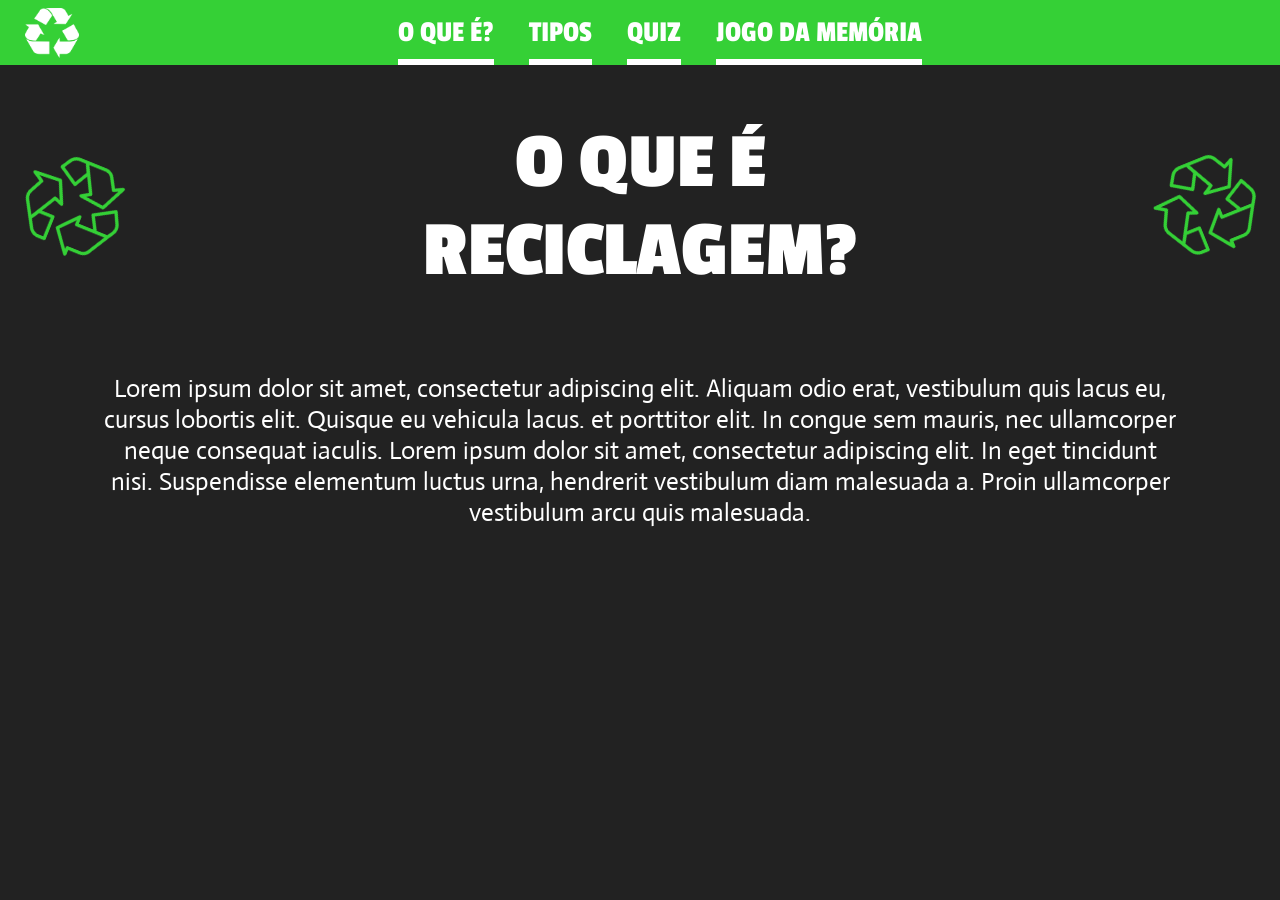
==== index.html @ b30389a8 "index fora da pasta" ====
<!DOCTYPE html>
<html lang="pt-br">

<head>
    <meta charset="UTF-8">
    <meta name="viewport" content="width=device-width, initial-scale=1">
    <title>EcoHub</title>
    <link rel="stylesheet" href="/style.css">
    <script src="/script.js" defer></script>
    <link rel="preconnect" href="https://fonts.googleapis.com">
    <link rel="preconnect" href="https://fonts.gstatic.com" crossorigin>
    <link href="https://fonts.googleapis.com/css2?family=Passion+One:wght@400;700;900&display=swap" rel="stylesheet">
    <link rel="preconnect" href="https://fonts.googleapis.com">
    <link rel="preconnect" href="https://fonts.gstatic.com" crossorigin>
    <link href="https://fonts.googleapis.com/css2?family=Actor&display=swap" rel="stylesheet">

</head>

<body>
    <div class="navbar">
        <img src="/img/recicle_logo.png" alt="logo" />
        <nav>
            <ul>
                <li><a href="/templates/index.html">O QUE É?</a></li>



                <li class="tipos">
                    <a href="#">TIPOS</a>


                    <div class="mega-menu">
                        <a href="/templates/papel.html" style="color: #42A4FF">PAPEL</a>
                        <a href="/templates/metal.html" style="color: #FBFF7E">METAL</a>
                        <a href="/templates/organico.html" style="color: #D29A23">ORGÂNICO</a>
                        <a href="/templates/radioativo.html" style="color: #F757FF">RADIOATIVO</a>
                        <a href="/templates/madeira.html" style="color: #191919">MADEIRA</a>
                        <a href="/templates/plastico.html" style="color: #FF6262">PLÁSTICO</a>
                        <a href="/templates/vidro.html" style="color: #AFFF69">VIDRO</a>
                        <a href="/templates/saude.html" style="color: #FFFFFF">SAÚDE</a>
                        <a href="/templates/pilha.html" style="color: #FF9602">PILHAS E BATERIAS</a>
                        <a href="/templates/naoreciclavel.html" style="color: #363636">NÃO RECICLÁVEL</a>
                    </div>
                </li>



                <li><a href="/templates/quiz.html">QUIZ</a></li>
                <li><a href="/templates/jogodamemoria.html">JOGO DA MEMÓRIA</a></li>
            </ul>
        </nav>
    </div>


    <div class="container">


        <div class="title">
            <img src="/img/recycle-sign.png" alt="recicle">
            <h1>O QUE É RECICLAGEM?</h1>
            <img src="/img/recycle-sign.png" alt="recicle" id="invert_recicle">
        </div>


        <div class="text">

            <p>Lorem ipsum dolor sit amet, consectetur adipiscing elit. Aliquam odio erat, vestibulum quis lacus eu,
                cursus lobortis elit. Quisque eu vehicula lacus. et porttitor elit. In congue sem mauris, nec
                ullamcorper neque consequat iaculis. Lorem ipsum dolor sit amet, consectetur adipiscing elit. In eget
                tincidunt nisi. Suspendisse elementum luctus urna, hendrerit vestibulum diam malesuada a. Proin
                ullamcorper vestibulum arcu quis malesuada.
            </p>
        </div>

    </div>




</body>

</html>
---- style.css ----
body {
    margin: 0;
    padding: 0;
    background-color: #222222;

}

.navbar {
    display: flex;
    flex-direction: row;
    justify-content: center;
    align-items: center;
    background-color: #35D036;
}

.navbar ul {
    display: flex;
    flex-direction: row;
    gap: 35px;
}

.navbar ul li {
    list-style: none;
    font-family: "Passion One";
}

.navbar ul li a {
    text-decoration: underline 6px solid white;
    text-underline-offset: 18px;
    color: white;
    font-size: 30px;
}

.navbar img {
    height: 50px;
    position: absolute;
    left: 25px;
}

.mega-menu {
    position: absolute;
    left: 50%;
    transform: translateX(-50%);

    width: 500px;
    background: #6b6b6b;
    border-radius: 15px;
    padding: 20px;

    display: none;

    grid-template-columns: repeat(5, 1fr);
    gap: 15px;
}

/* mostrar ao passar o mouse */
.tipos:hover .mega-menu {
    display: grid;

}

/* itens */
.navbar .mega-menu a {
    text-decoration: none;
    color: white;
    font-size: 20px;
    text-align: center;
}

.navbar .mega-menu a:hover {
    text-shadow: 0 8px 16px rgba(0, 0, 0, 0.8);
    transform: scale(1.10);
}





.container {
    display: flex;
    flex-direction: column;
    align-items: center;
    padding: 0 100px 0 100px;
}


.title {
    font-family: "Passion One";
    font-size: 40px;
    color: white;
    display: flex;
    flex-direction: row;
    align-items: center;
    gap: 300px;
    text-align: center;


}

.title img {
    height: 100px;
    transform: rotateZ(22deg);
}

#invert_recicle {
    transform: rotateZ(-22deg);
}



.text {
    color: white;
    font-size: 25px;
    font-family: "Actor";
    text-align: center;
}

.tabela_cartas {
    border-collapse: separate;
    border-spacing: 10px 10px;
    margin: 0 auto;
}

.tabela_cartas td {
    border: 2px solid white;
    border-radius: 14px;
    cursor: pointer;
    perspective: 1000px;

    /* AQUI ESTÁ A MÁGICA: Largura e altura fixas para as linhas não colapsarem */
    width: 110px;
    height: 150px;
    padding: 0;
}

.tabela_cartas img {
    /* Mudamos para 100% para ele preencher o td de 150px certinho */
    width: 100%;
    height: 100%;
    border-radius: 12px;
    border: 2px solid black;
    box-sizing: border-box;
}

/* =========================================
   LÓGICA DA ANIMAÇÃO 3D (MANTENHA IGUAL)
========================================= */
.card-inner {
    width: 100%;
    height: 100%;
    position: relative;
    transition: transform 0.6s cubic-bezier(0.4, 0.2, 0.2, 1);
    transform-style: preserve-3d;
}

.card-inner.flip {
    transform: rotateY(180deg);
}

.card-front,
.card-back {
    width: 100%;
    height: 100%;
    position: absolute;
    backface-visibility: hidden;
    border-radius: 12px;
}

.card-back {
    transform: rotateY(180deg);
}

#btn-reiniciar {
    padding: 10px 20px;
    font-size: 30px;
    font-family: "Passion One";
    border-radius: 8px;
    border: none;
    background-color: #35D036;
    color: white;
    cursor: pointer;
    margin-top: 20px;
}











@media (max-width: 1100px) {
    .navbar ul {
        gap: 25px;
    }

    .navbar ul li a {
        font-size: 42px;
        text-decoration: underline 7px solid white;
        text-underline-offset: 18px;
    }

    .navbar img {
        height: 60px;
        position: absolute;
        left: 10px;
    }

    .container {
        padding: 0 30px 0 30px;
    }

    .title {

        gap: 100px;
        font-size: 40px;

    }

    .title img {
        height: 120px;
        transform: rotateZ(22deg);
    }

    .text {
        font-size: 35px;
    }

    .tabela_cartas img {
        border-radius: 12px;
        border: 2px solid black;
        margin-bottom: -4px;
    }

    .tabela_cartas td {
        border: 2px solid rgb(255, 255, 255);
        border-radius: 14px;
        cursor: pointer;
        

    }

    .tabela_cartas {
        border-collapse: separate;
        border-spacing: 10px 10px;
    }
    #btn-reiniciar {
    padding: 8px 12px;
    font-size: 35px;
    border-radius: 8px;
    }


}




@media (max-width: 768px) {
    .navbar {
        flex-direction: row;
        align-items: center;

    }

    .navbar ul {
        flex-direction: row;

        align-items: center;
        gap: 20px;
    }

    .navbar ul li a {
        font-size: 21px;
        text-decoration: underline 4px solid white;
        text-underline-offset: 17px;
    }

    .navbar ul {
        gap: 20px;
    }

    .navbar img {
        height: 30px;
        position: absolute;
        left: 5px;
    }

    .container {
        padding: 0 20px 0 20px;
    }

    .title {

        gap: 20px;
        font-size: 17px;

    }

    .title img {
        height: 50px;
        transform: rotateZ(22deg);
    }

    .text {
        font-size: 16px;
    }

    .tabela_cartas img {
        height: 80px;
        border-radius: 10px;
        border: 1px solid black;
        margin-bottom: -4px;
    }

    .tabela_cartas td {
        border: 2px solid white;
        border-radius: 12px;
        cursor: pointer;
        width: 58px;
        height: 80px;
        padding: 0;
    }

    .tabela_cartas {
        border-collapse: separate;
        border-spacing: 10px 10px;
    }
    #btn-reiniciar {
    padding: 8px 12px;
    font-size: 16px;
    border-radius: 8px;
    }
}











@media (max-width: 412px) {
    .navbar {
        flex-direction: row;
        align-items: center;

    }

    .navbar ul {
        flex-direction: row;

        align-items: center;
        gap: 10px;
    }

    .navbar ul li a {
        font-size: 15px;
        text-decoration: underline 3px solid white;
        text-underline-offset: 17px;
    }

    .navbar ul {
        gap: 10px;
    }

    .navbar img {
        height: 25px;
        position: absolute;
        left: 5px;
    }

    .container {
        padding: 0 20px 0 20px;
    }

    .title {

        gap: 50px;
        font-size: 12px;

    }

    .title img {
        height: 25px;
        transform: rotateZ(22deg);
    }

    .text {
        font-size: 10px;
    }

    .tabela_cartas img {
        height: 60px;
        border-radius: 6px;
        border: 1px solid black;
        margin-bottom: -4px;
    }

    .tabela_cartas td {
        border: 1px solid white;
        border-radius: 8px;
        cursor: pointer;
        width: 44px;
        height: 60px;
        padding: 0;
    }

    .tabela_cartas {
        border-collapse: separate;
        border-spacing: 10px 10px;
    }
    #btn-reiniciar {
    padding: 5px 10px;
    font-size: 10px;
    border-radius: 6px;
    }
}
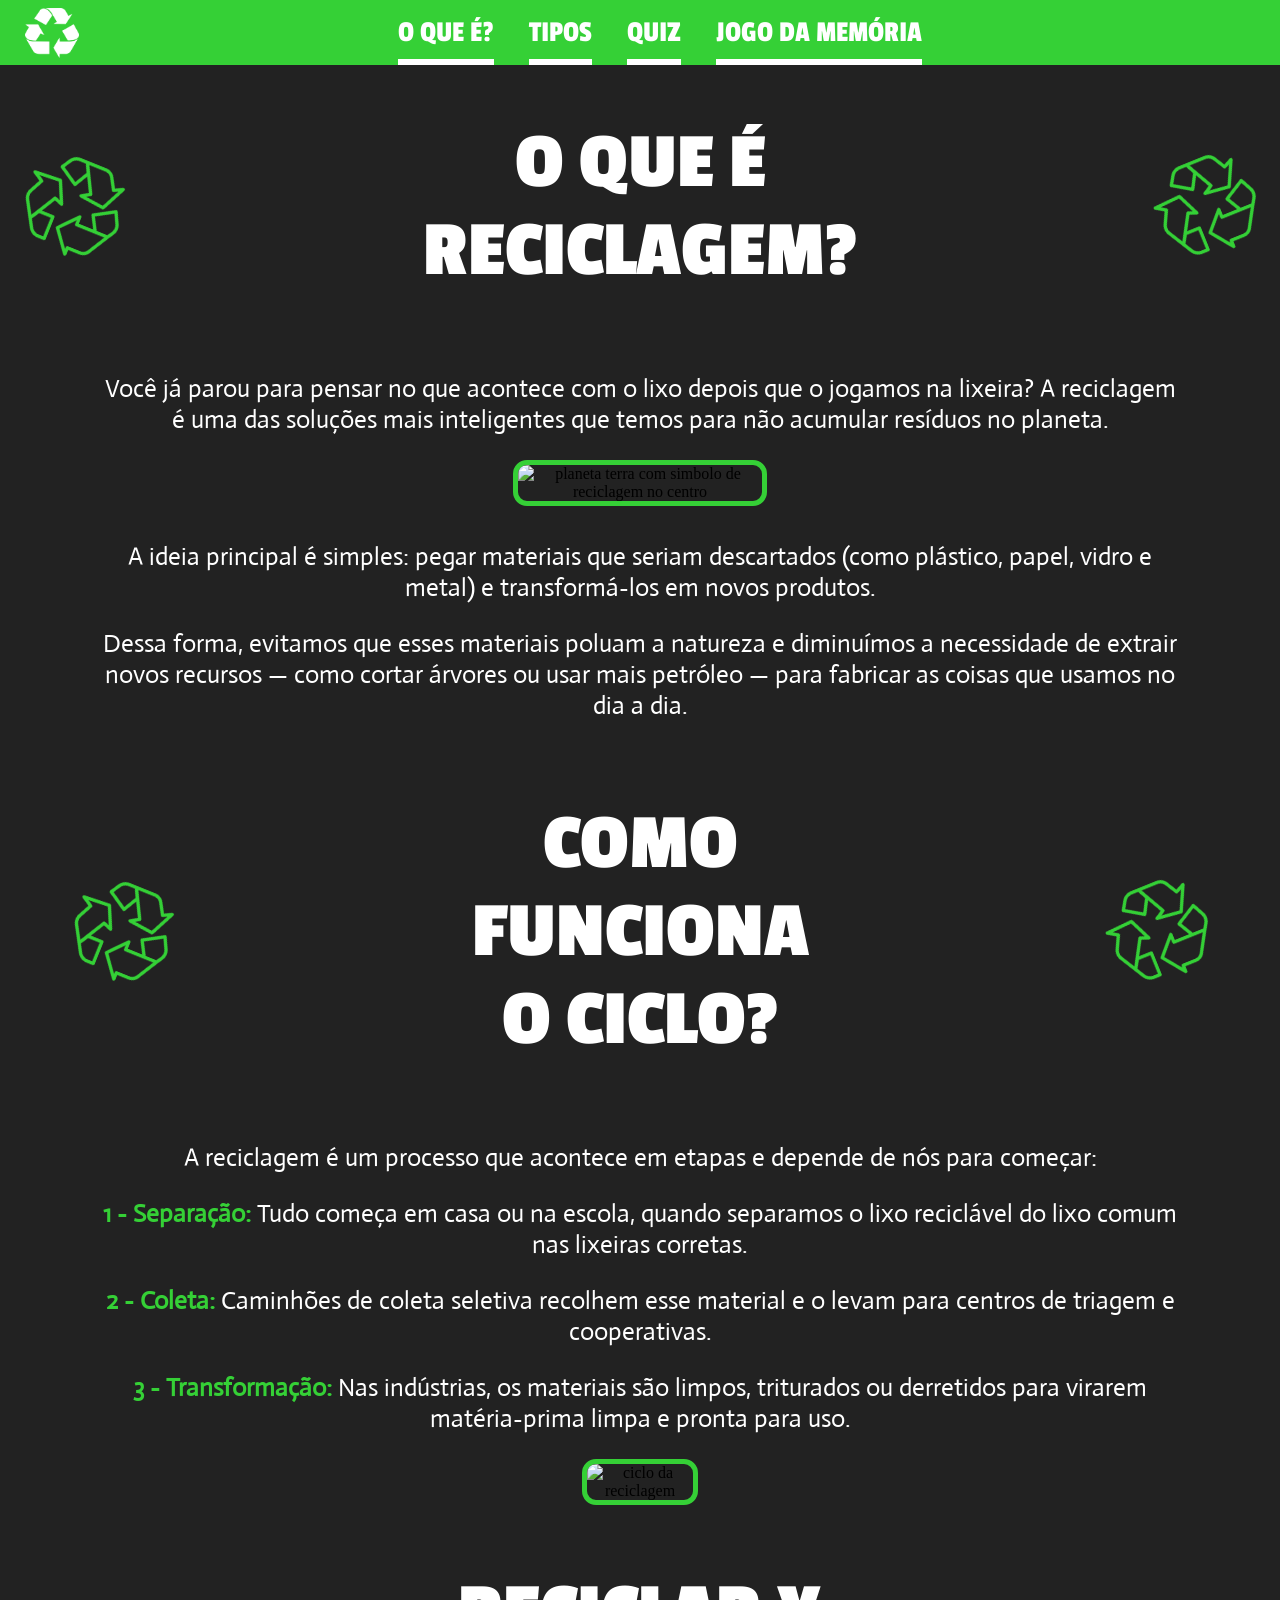
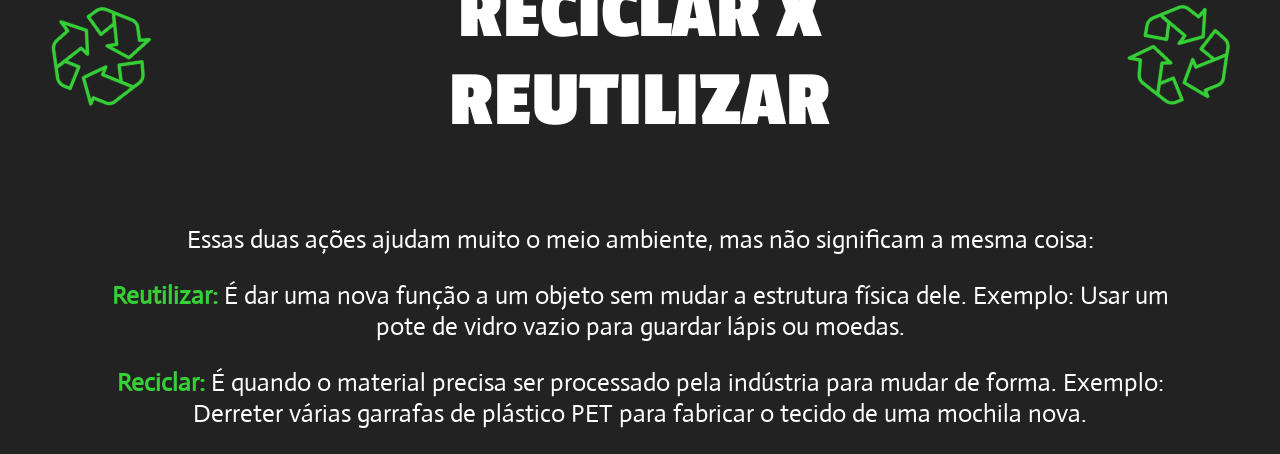
==== commit 10ced53c: "textos informativos pt1" ====
--- a/index.html
+++ b/index.html
@@ -5,8 +5,8 @@
     <meta charset="UTF-8">
     <meta name="viewport" content="width=device-width, initial-scale=1">
     <title>EcoHub</title>
-    <link rel="stylesheet" href="/style.css">
-    <script src="/script.js" defer></script>
+    <link rel="stylesheet" href="style.css">
+    <script src="script.js" defer></script>
     <link rel="preconnect" href="https://fonts.googleapis.com">
     <link rel="preconnect" href="https://fonts.gstatic.com" crossorigin>
     <link href="https://fonts.googleapis.com/css2?family=Passion+One:wght@400;700;900&display=swap" rel="stylesheet">
@@ -18,10 +18,10 @@
 
 <body>
     <div class="navbar">
-        <img src="/img/recicle_logo.png" alt="logo" />
+        <img src="img/recicle_logo.png" alt="logo" />
         <nav>
             <ul>
-                <li><a href="/templates/index.html">O QUE É?</a></li>
+                <li><a href="index.html">O QUE É?</a></li>
 
 
 
@@ -30,23 +30,23 @@
 
 
                     <div class="mega-menu">
-                        <a href="/templates/papel.html" style="color: #42A4FF">PAPEL</a>
-                        <a href="/templates/metal.html" style="color: #FBFF7E">METAL</a>
-                        <a href="/templates/organico.html" style="color: #D29A23">ORGÂNICO</a>
-                        <a href="/templates/radioativo.html" style="color: #F757FF">RADIOATIVO</a>
-                        <a href="/templates/madeira.html" style="color: #191919">MADEIRA</a>
-                        <a href="/templates/plastico.html" style="color: #FF6262">PLÁSTICO</a>
-                        <a href="/templates/vidro.html" style="color: #AFFF69">VIDRO</a>
-                        <a href="/templates/saude.html" style="color: #FFFFFF">SAÚDE</a>
-                        <a href="/templates/pilha.html" style="color: #FF9602">PILHAS E BATERIAS</a>
-                        <a href="/templates/naoreciclavel.html" style="color: #363636">NÃO RECICLÁVEL</a>
+                        <a href="templates/papel.html" style="color: #42A4FF">PAPEL</a>
+                        <a href="templates/metal.html" style="color: #FBFF7E">METAL</a>
+                        <a href="templates/organico.html" style="color: #D29A23">ORGÂNICO</a>
+                        <a href="templates/radioativo.html" style="color: #F757FF">RADIOATIVO</a>
+                        <a href="templates/madeira.html" style="color: #191919">MADEIRA</a>
+                        <a href="templates/plastico.html" style="color: #FF6262">PLÁSTICO</a>
+                        <a href="templates/vidro.html" style="color: #AFFF69">VIDRO</a>
+                        <a href="templates/saude.html" style="color: #FFFFFF">SAÚDE</a>
+                        <a href="templates/pilha.html" style="color: #FF9602">PILHAS E BATERIAS</a>
+                        <a href="templates/naoreciclavel.html" style="color: #363636">NÃO RECICLÁVEL</a>
                     </div>
                 </li>
 
 
 
-                <li><a href="/templates/quiz.html">QUIZ</a></li>
-                <li><a href="/templates/jogodamemoria.html">JOGO DA MEMÓRIA</a></li>
+                <li><a href="templates/quiz.html">QUIZ</a></li>
+                <li><a href="templates/jogodamemoria.html">JOGO DA MEMÓRIA</a></li>
             </ul>
         </nav>
     </div>
@@ -56,19 +56,76 @@
 
 
         <div class="title">
-            <img src="/img/recycle-sign.png" alt="recicle">
+            <img src="img/recycle-sign.png" alt="recicle">
             <h1>O QUE É RECICLAGEM?</h1>
-            <img src="/img/recycle-sign.png" alt="recicle" id="invert_recicle">
+            <img src="img/recycle-sign.png" alt="recicle" id="invert_recicle">
         </div>
 
 
         <div class="text">
 
-            <p>Lorem ipsum dolor sit amet, consectetur adipiscing elit. Aliquam odio erat, vestibulum quis lacus eu,
-                cursus lobortis elit. Quisque eu vehicula lacus. et porttitor elit. In congue sem mauris, nec
-                ullamcorper neque consequat iaculis. Lorem ipsum dolor sit amet, consectetur adipiscing elit. In eget
-                tincidunt nisi. Suspendisse elementum luctus urna, hendrerit vestibulum diam malesuada a. Proin
-                ullamcorper vestibulum arcu quis malesuada.
+            <p>Você já parou para pensar no que acontece com o lixo depois que o jogamos na lixeira? A reciclagem é uma
+                das soluções mais inteligentes que temos para não acumular resíduos no planeta.
+            </p>
+        </div>
+
+        <div class="image">
+            <img src="img/img_index/planeta.png" alt="planeta terra com simbolo de reciclagem no centro" style="border-color: #35D036;">
+        </div>
+
+        <div class="text">
+
+            <p>A ideia principal é simples: pegar materiais que seriam descartados (como plástico, papel, vidro e metal)
+                e transformá-los em novos produtos.</p>
+
+            Dessa forma, evitamos que esses materiais poluam a natureza e diminuímos a necessidade de extrair novos
+            recursos — como cortar árvores ou usar mais petróleo — para fabricar as coisas que usamos no dia a dia.
+            </p>
+        </div>
+
+        <div class="title">
+            <img src="img/recycle-sign.png" alt="recicle">
+            <h1>COMO FUNCIONA O CICLO?</h1>
+            <img src="img/recycle-sign.png" alt="recicle" id="invert_recicle">
+        </div>
+
+        <div class="text">
+
+            <p>A reciclagem é um processo que acontece em etapas e depende de nós para começar:</p>
+
+            <span style="color: #35D036; font-weight: bold;">1 - Separação:</span> Tudo começa em casa ou na escola,
+            quando separamos o lixo reciclável do lixo comum nas
+            lixeiras corretas.</p>
+
+            <span style="color: #35D036; font-weight: bold;">2 - Coleta:</span> Caminhões de coleta seletiva recolhem
+            esse material e o levam para centros de triagem e
+            cooperativas.</p>
+
+            <span style="color: #35D036; font-weight: bold;">3 - Transformação:</span> Nas indústrias, os materiais são
+            limpos, triturados ou derretidos para virarem
+            matéria-prima limpa e pronta para uso.</p>
+            </p>
+        </div>
+
+        <div class="image">
+            <img src="img/img_index/ciclo.png" alt="ciclo da reciclagem" style="border-color: #35D036;">
+        </div>
+
+        <div class="title">
+            <img src="img/recycle-sign.png" alt="recicle">
+            <h1>RECICLAR X REUTILIZAR</h1>
+            <img src="img/recycle-sign.png" alt="recicle" id="invert_recicle">
+        </div>
+
+        <div class="text">
+
+            <p>Essas duas ações ajudam muito o meio ambiente, mas não significam a mesma coisa:</p>
+
+                <span style="color: #35D036; font-weight: bold;">Reutilizar:</span> É dar uma nova função a um objeto sem mudar a estrutura física dele. Exemplo: Usar um pote
+                de vidro vazio para guardar lápis ou moedas.</p>
+
+                <span style="color: #35D036; font-weight: bold;">Reciclar:</span> É quando o material precisa ser processado pela indústria para mudar de forma. Exemplo:
+                Derreter várias garrafas de plástico PET para fabricar o tecido de uma mochila nova.
             </p>
         </div>
 
--- a/style.css
+++ b/style.css
@@ -51,6 +51,7 @@
 
     grid-template-columns: repeat(5, 1fr);
     gap: 15px;
+    z-index: 2;
 }
 
 /* mostrar ao passar o mouse */
@@ -113,6 +114,20 @@
     font-size: 25px;
     font-family: "Actor";
     text-align: center;
+}
+
+.image img {
+    width: 70%;
+    text-align: center;
+    border: 5px solid;
+    border-radius: 14px;
+}
+
+.image {
+    display: flex;
+    justify-content: center;
+    margin-bottom: 10px;
+
 }
 
 .tabela_cartas {
@@ -192,6 +207,7 @@
 
 
 
+
 @media (max-width: 1100px) {
     .navbar ul {
         gap: 25px;
@@ -215,8 +231,8 @@
 
     .title {
 
-        gap: 100px;
-        font-size: 40px;
+        gap: 20px;
+        font-size: 45px;
 
     }
 
@@ -226,7 +242,30 @@
     }
 
     .text {
-        font-size: 35px;
+        font-size: 40px;
+    }
+
+    .image img {
+        border: 5px solid;
+        border-radius: 12px;
+    }
+
+    .image {
+        margin-bottom: 8px;
+
+    }
+
+    .mega-menu {
+
+        width: 700px;
+        background: #6b6b6b;
+        border-radius: 12px;
+        padding: 8px;
+        gap: 10px;
+    }
+
+    .navbar .mega-menu a {
+        font-size: 30px;
     }
 
     .tabela_cartas img {
@@ -239,7 +278,7 @@
         border: 2px solid rgb(255, 255, 255);
         border-radius: 14px;
         cursor: pointer;
-        
+
 
     }
 
@@ -247,10 +286,11 @@
         border-collapse: separate;
         border-spacing: 10px 10px;
     }
+
     #btn-reiniciar {
-    padding: 8px 12px;
-    font-size: 35px;
-    border-radius: 8px;
+        padding: 8px 12px;
+        font-size: 35px;
+        border-radius: 8px;
     }
 
 
@@ -296,7 +336,7 @@
     .title {
 
         gap: 20px;
-        font-size: 17px;
+        font-size: 20px;
 
     }
 
@@ -306,8 +346,33 @@
     }
 
     .text {
-        font-size: 16px;
-    }
+        font-size: 19px;
+    }
+    .image img {
+        border: 3px solid;
+        border-radius: 10px;
+    }
+
+    .image {
+        margin-bottom: 5px;
+
+    }
+
+
+    .mega-menu {
+
+        width: 300px;
+        background: #6b6b6b;
+        border-radius: 5px;
+        padding: 5px;
+        gap: 5px;
+    }
+
+    .navbar .mega-menu a {
+        font-size: 13px;
+    }
+
+
 
     .tabela_cartas img {
         height: 80px;
@@ -329,10 +394,11 @@
         border-collapse: separate;
         border-spacing: 10px 10px;
     }
+
     #btn-reiniciar {
-    padding: 8px 12px;
-    font-size: 16px;
-    border-radius: 8px;
+        padding: 8px 12px;
+        font-size: 16px;
+        border-radius: 8px;
     }
 }
 
@@ -382,17 +448,41 @@
 
     .title {
 
-        gap: 50px;
-        font-size: 12px;
+        gap: 15px;
+        font-size: 20px;
 
     }
 
     .title img {
-        height: 25px;
+        height: 45px;
         transform: rotateZ(22deg);
     }
 
     .text {
+        font-size: 15px;
+    }
+
+    .image img {
+        border: 3px solid;
+        border-radius: 8px;
+    }
+
+    .image {
+        margin-bottom: 5px;
+
+    }
+
+
+    .mega-menu {
+
+        width: 250px;
+        background: #6b6b6b;
+        border-radius: 5px;
+        padding: 5px;
+        gap: 3px;
+    }
+
+    .navbar .mega-menu a {
         font-size: 10px;
     }
 
@@ -416,9 +506,10 @@
         border-collapse: separate;
         border-spacing: 10px 10px;
     }
+
     #btn-reiniciar {
-    padding: 5px 10px;
-    font-size: 10px;
-    border-radius: 6px;
+        padding: 5px 10px;
+        font-size: 10px;
+        border-radius: 6px;
     }
 }
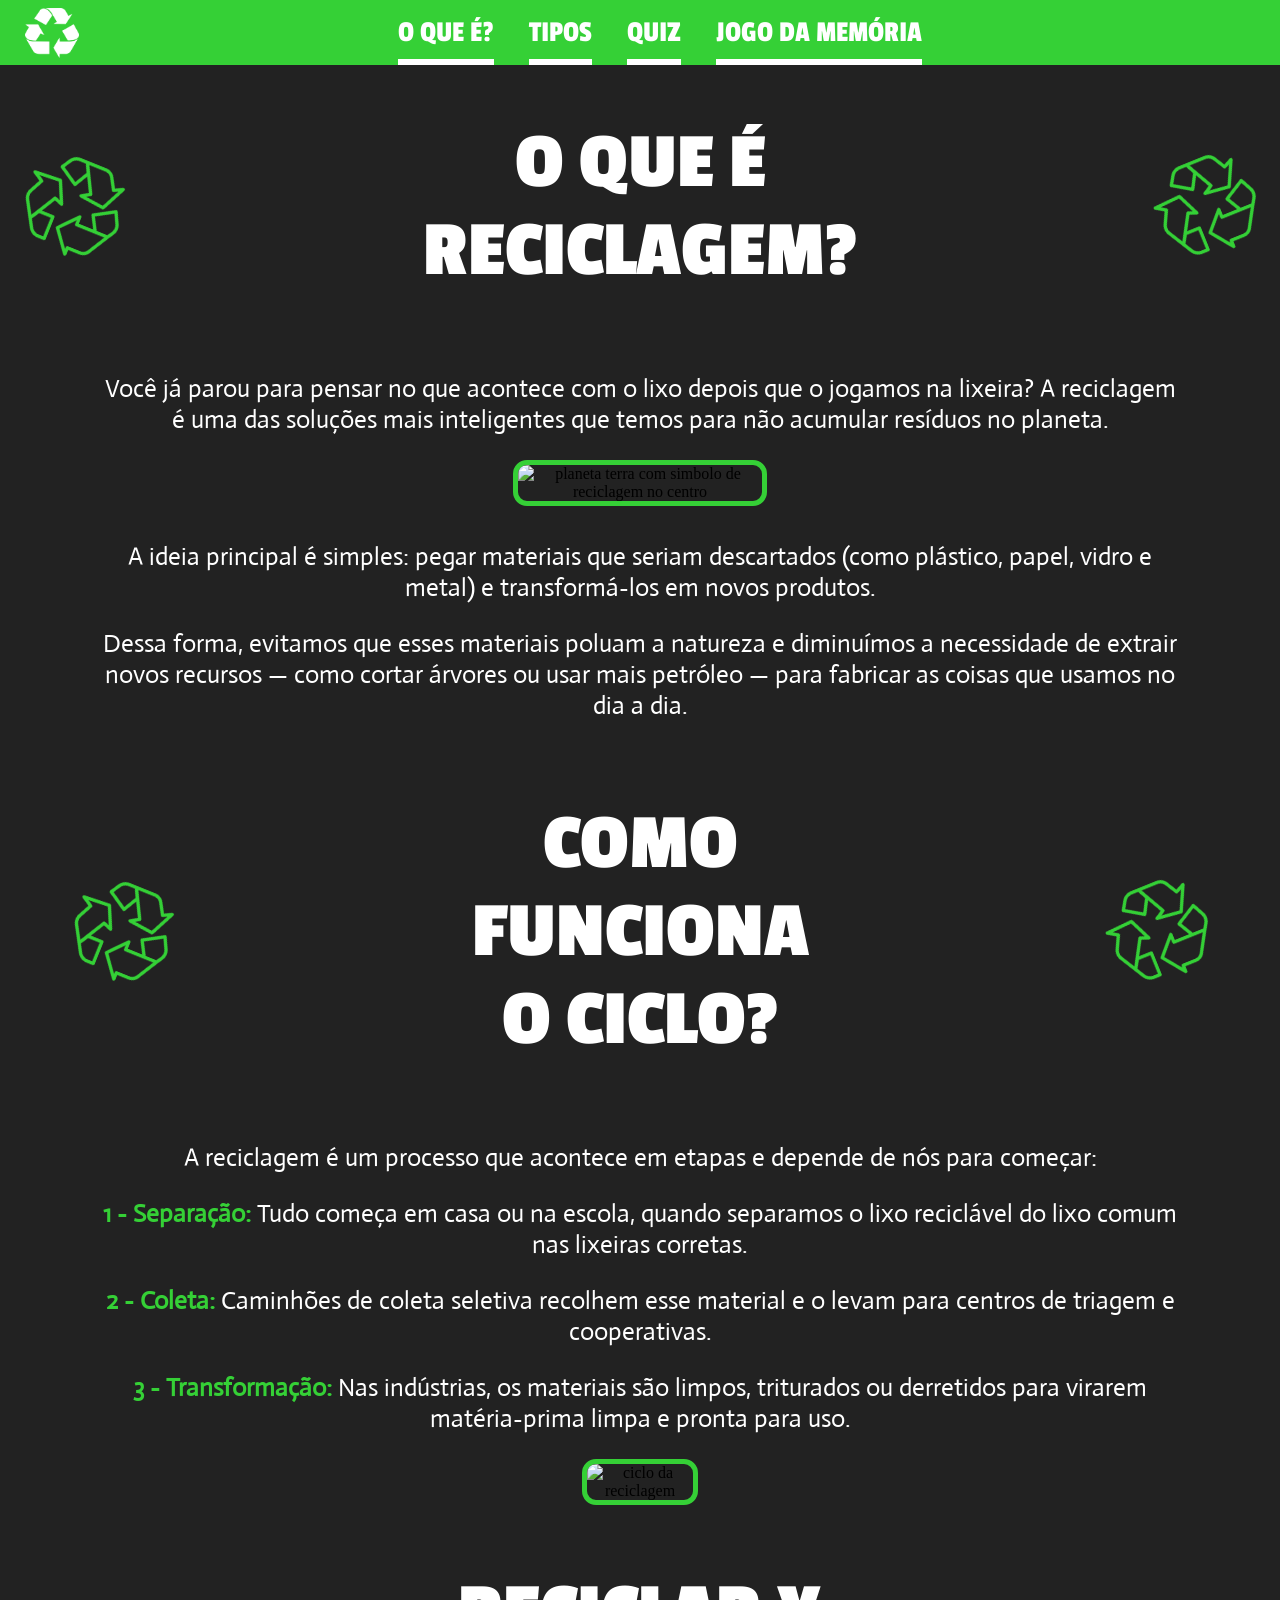
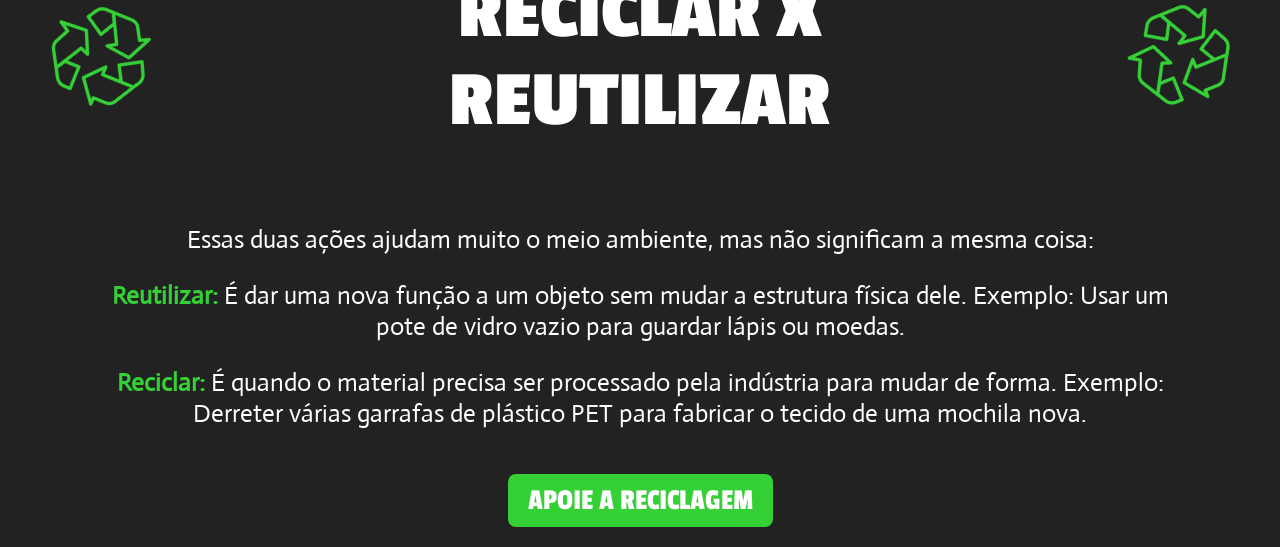
==== commit 507c8c4a: "completo (sem quiz)" ====
--- a/index.html
+++ b/index.html
@@ -18,7 +18,9 @@
 
 <body>
     <div class="navbar">
-        <img src="img/recicle_logo.png" alt="logo" />
+        <a href="../index.html" style="cursor: pointer; margin: 0; display: flex; align-items: center;">
+            <img src="../img/recicle_logo.png" alt="logo" style="display: block; max-height: 100%;">
+        </a>
         <nav>
             <ul>
                 <li><a href="index.html">O QUE É?</a></li>
@@ -129,6 +131,15 @@
             </p>
         </div>
 
+        <div style="text-align: center; margin-bottom: 20px;">
+            <a href="https://www.viralata.org.br/home/" target="_blank" rel="noopener noreferrer">
+                <button class="botao">
+                    APOIE A RECICLAGEM
+                </button>
+            </a>
+
+        </div>
+
     </div>
 
 
--- a/style.css
+++ b/style.css
@@ -42,7 +42,7 @@
     left: 50%;
     transform: translateX(-50%);
 
-    width: 500px;
+    width: 700px;
     background: #6b6b6b;
     border-radius: 15px;
     padding: 20px;
@@ -64,7 +64,7 @@
 .navbar .mega-menu a {
     text-decoration: none;
     color: white;
-    font-size: 20px;
+    font-size: 30px;
     text-align: center;
 }
 
@@ -197,6 +197,19 @@
     margin-top: 20px;
 }
 
+.botao {
+    padding: 10px 20px;
+    font-size: 30px;
+    font-family: "Passion One";
+    border-radius: 8px;
+    border: none;
+    background-color: #35D036;
+    color: white;
+    cursor: pointer;
+    margin-top: 20px;
+
+}
+
 
 
 
@@ -292,6 +305,11 @@
         font-size: 35px;
         border-radius: 8px;
     }
+    .botao{
+        padding: 8px 12px;
+        font-size: 35px;
+        border-radius: 8px;
+    }
 
 
 }
@@ -348,6 +366,7 @@
     .text {
         font-size: 19px;
     }
+
     .image img {
         border: 3px solid;
         border-radius: 10px;
@@ -361,7 +380,7 @@
 
     .mega-menu {
 
-        width: 300px;
+        width: 350px;
         background: #6b6b6b;
         border-radius: 5px;
         padding: 5px;
@@ -369,7 +388,7 @@
     }
 
     .navbar .mega-menu a {
-        font-size: 13px;
+        font-size: 17px;
     }
 
 
@@ -400,6 +419,13 @@
         font-size: 16px;
         border-radius: 8px;
     }
+    .botao{
+        padding: 8px 12px;
+        font-size: 16px;
+        border-radius: 8px;
+    }
+
+
 }
 
 
@@ -475,7 +501,7 @@
 
     .mega-menu {
 
-        width: 250px;
+        width: 300px;
         background: #6b6b6b;
         border-radius: 5px;
         padding: 5px;
@@ -483,7 +509,7 @@
     }
 
     .navbar .mega-menu a {
-        font-size: 10px;
+        font-size: 13px;
     }
 
     .tabela_cartas img {
@@ -512,4 +538,9 @@
         font-size: 10px;
         border-radius: 6px;
     }
+    .botao{
+        padding: 8px 12px;
+        font-size: 16px;
+        border-radius: 8px;
+    }
 }
